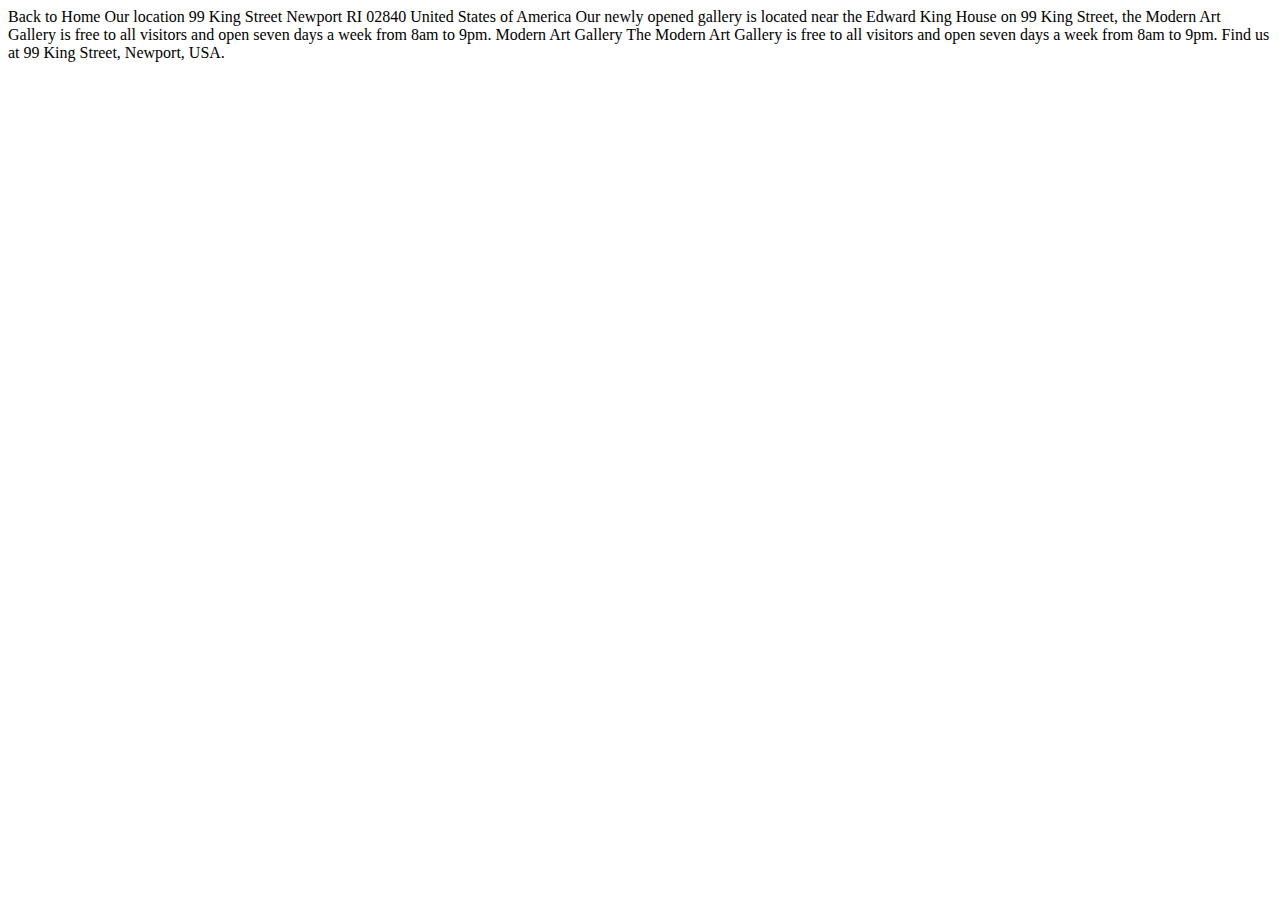
==== location.html @ 2f2211d6 "first commit" ====
<!DOCTYPE html>
<html lang="en">
<head>
  <meta charset="UTF-8">
  <meta name="viewport" content="width=device-width, initial-scale=1.0">

  <link rel="icon" type="image/png" sizes="32x32" href="./assets/favicon-32x32.png">
  
  <title>Frontend Mentor | Art gallery website</title>
</head>
<body>

  Back to Home

  Our location

  99 King Street
  Newport
  RI 02840
  United States of America

  Our newly opened gallery is located near the Edward King House on 99 King 
  Street, the Modern Art Gallery is free to all visitors and open seven days 
  a week from 8am to 9pm.

  Modern Art Gallery

  The Modern Art Gallery is free to all visitors and open seven days a week 
  from 8am to 9pm. Find us at 99 King Street, Newport, USA.

</body>
</html>
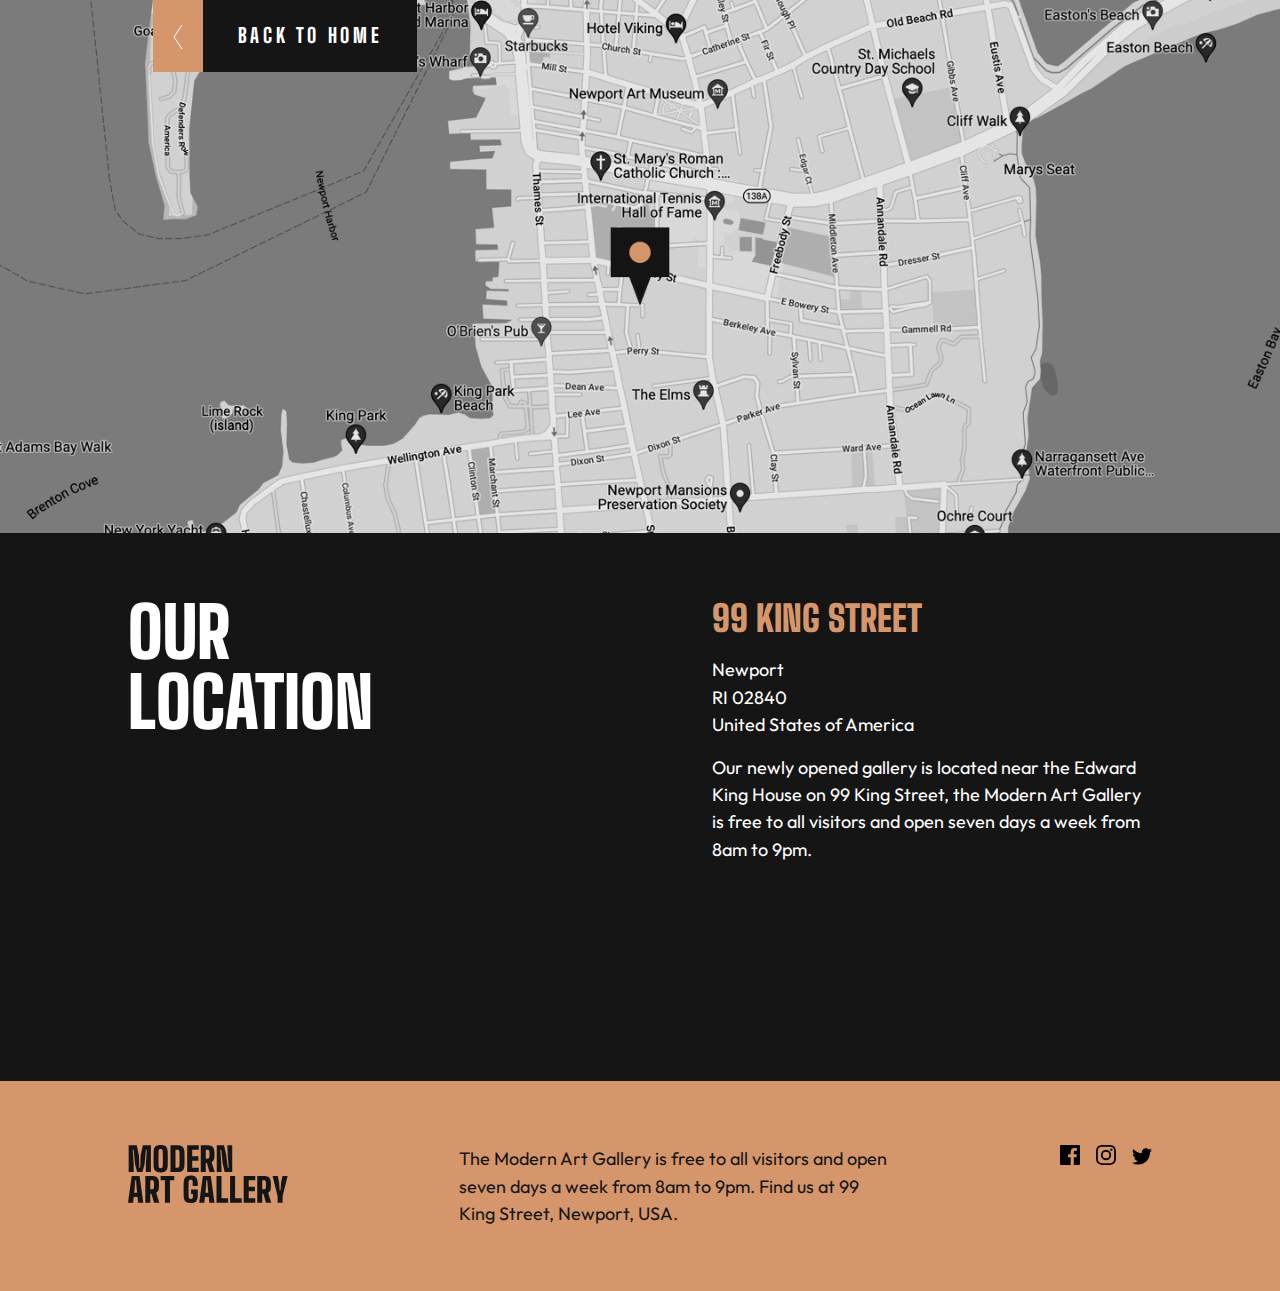
==== commit 6a2e346d: "location html / css finish" ====
--- a/location.html
+++ b/location.html
@@ -1,32 +1,101 @@
 <!DOCTYPE html>
 <html lang="en">
-<head>
-  <meta charset="UTF-8">
-  <meta name="viewport" content="width=device-width, initial-scale=1.0">
+  <head>
+    <meta charset="UTF-8" />
+    <meta name="viewport" content="width=device-width, initial-scale=1.0" />
 
-  <link rel="icon" type="image/png" sizes="32x32" href="./assets/favicon-32x32.png">
-  
-  <title>Frontend Mentor | Art gallery website</title>
-</head>
-<body>
+    <link
+      rel="icon"
+      type="image/png"
+      sizes="32x32"
+      href="./assets/favicon-32x32.png"
+    />
+    <link rel="stylesheet" href="/assets/css/location.css" />
+    <link
+      href="https://fonts.googleapis.com/css2?family=Outfit:wght@300&display=swap"
+      rel="stylesheet"
+    />
+    <link
+      href="https://fonts.googleapis.com/css2?family=Big+Shoulders+Display:wght@900&family=Outfit:wght@300&display=swap"
+      rel="stylesheet"
+    />
+    <title>Frontend Mentor | Art gallery website</title>
+  </head>
+  <body>
+    <main>
+      <header>
+        <img src="/assets/desktop/image-map.png" alt="image-map" class="map" />
+        <div class="btn-container">
+          <a href="/index.html" class="header-location-btn">
+            <p>Back to Home</p>
+            <img
+              src="/assets/icon-arrow-left.svg"
+              alt="left-arrow"
+              class="left-arrow"
+            />
+          </a>
+        </div>
+      </header>
+      <section>
+        <div class="container" id="section">
+          <h1>Our location</h1>
 
-  Back to Home
-
-  Our location
-
-  99 King Street
-  Newport
-  RI 02840
-  United States of America
-
-  Our newly opened gallery is located near the Edward King House on 99 King 
-  Street, the Modern Art Gallery is free to all visitors and open seven days 
-  a week from 8am to 9pm.
-
-  Modern Art Gallery
-
-  The Modern Art Gallery is free to all visitors and open seven days a week 
-  from 8am to 9pm. Find us at 99 King Street, Newport, USA.
-
-</body>
-</html>+          <div class="address">
+            <h2>99 King Street</h2>
+            <div>
+              <p>Newport</p>
+              <p>RI 02840</p>
+              <p>United States of America</p>
+            </div>
+            <p>
+              Our newly opened gallery is located near the Edward King House on
+              99 King Street, the Modern Art Gallery is free to all visitors and
+              open seven days a week from 8am to 9pm.
+            </p>
+          </div>
+        </div>
+      </section>
+    </main>
+    <footer>
+      <div class="flex">
+        <img src="/assets/logo-dark.svg" alt="logo-dark" class="footer-logo" />
+        <p>
+          The Modern Art Gallery is free to all visitors and open seven days a
+          week from 8am to 9pm. Find us at 99 King Street, Newport, USA.
+        </p>
+        <ul>
+          <li class="social-icon">
+            <a href="">
+              <svg width="20" height="20" xmlns="http://www.w3.org/2000/svg">
+                <path
+                  d="M18.896 0H1.104C.494 0 0 .494 0 1.104v17.793C0 19.506.494 20 1.104 20h9.58v-7.745H8.076V9.237h2.606V7.01c0-2.583 1.578-3.99 3.883-3.99 1.104 0 2.052.082 2.329.119v2.7h-1.598c-1.254 0-1.496.597-1.496 1.47v1.928h2.989l-.39 3.018h-2.6V20h5.098c.608 0 1.102-.494 1.102-1.104V1.104C20 .494 19.506 0 18.896 0Z"
+                  fill="#000"
+                />
+              </svg>
+            </a>
+          </li>
+          <li class="social-icon">
+            <a href="">
+              <svg width="20" height="20" xmlns="http://www.w3.org/2000/svg">
+                <path
+                  d="M10 1.802c2.67 0 2.987.01 4.042.059 2.71.123 3.975 1.409 4.099 4.099.048 1.054.057 1.37.057 4.04 0 2.672-.01 2.988-.057 4.042-.124 2.687-1.387 3.975-4.1 4.099-1.054.048-1.37.058-4.041.058-2.67 0-2.987-.01-4.04-.058-2.718-.124-3.977-1.416-4.1-4.1-.048-1.054-.058-1.37-.058-4.041 0-2.67.01-2.986.058-4.04.124-2.69 1.387-3.977 4.1-4.1 1.054-.048 1.37-.058 4.04-.058ZM10 0C7.284 0 6.944.012 5.877.06 2.246.227.227 2.242.061 5.877.01 6.944 0 7.284 0 10s.012 3.057.06 4.123c.167 3.632 2.182 5.65 5.817 5.817 1.067.048 1.407.06 4.123.06s3.057-.012 4.123-.06c3.629-.167 5.652-2.182 5.816-5.817.05-1.066.061-1.407.061-4.123s-.012-3.056-.06-4.122C19.777 2.249 17.76.228 14.124.06 13.057.01 12.716 0 10 0Zm0 4.865a5.135 5.135 0 1 0 0 10.27 5.135 5.135 0 0 0 0-10.27Zm0 8.468a3.333 3.333 0 1 1 0-6.666 3.333 3.333 0 0 1 0 6.666Zm5.338-9.87a1.2 1.2 0 1 0 0 2.4 1.2 1.2 0 0 0 0-2.4Z"
+                  fill="#000"
+                />
+              </svg>
+            </a>
+          </li>
+          <li class="social-icon">
+            <a href="">
+              <svg width="20" height="17" xmlns="http://www.w3.org/2000/svg">
+                <path
+                  d="M20 2.172a8.192 8.192 0 0 1-2.357.646 4.11 4.11 0 0 0 1.805-2.27 8.22 8.22 0 0 1-2.606.996A4.096 4.096 0 0 0 13.847.248c-2.65 0-4.596 2.472-3.998 5.037A11.648 11.648 0 0 1 1.392 1a4.109 4.109 0 0 0 1.27 5.478 4.086 4.086 0 0 1-1.858-.513c-.045 1.9 1.318 3.679 3.291 4.075a4.113 4.113 0 0 1-1.853.07 4.106 4.106 0 0 0 3.833 2.849A8.25 8.25 0 0 1 0 14.658a11.616 11.616 0 0 0 6.29 1.843c7.618 0 11.923-6.434 11.663-12.205A8.354 8.354 0 0 0 20 2.172Z"
+                  fill="#000"
+                />
+              </svg>
+            </a>
+          </li>
+        </ul>
+      </div>
+    </footer>
+  </body>
+</html>
--- a/assets/css/location.css
+++ b/assets/css/location.css
@@ -0,0 +1,139 @@
+* {
+  margin: 0;
+  padding: 0;
+  box-sizing: border-box;
+  font: inherit;
+  list-style-type: none;
+  text-decoration: none;
+}
+img,
+svg {
+  max-width: 100%;
+}
+:root {
+  --color-gold: rgb(213, 150, 108);
+  --color-almost-black: rgb(21, 21, 21);
+  --color-dark-grey: rgb(68, 68, 68);
+}
+h1,
+h2 {
+  font-family: "Big Shoulders Display";
+  font-weight: 900;
+  text-transform: uppercase;
+}
+p,
+a {
+  font-family: "Outfit";
+  font-size: 1.125rem;
+  line-height: 1.7rem;
+  color: var(--color-dark-grey);
+}
+/* HEADER */
+.header-location-btn {
+  width: 204px;
+  height: 72px;
+  position: relative;
+}
+header {
+  position: relative;
+  height: 100%;
+  width: 100%;
+}
+.map {
+  width: 100%;
+  display: block;
+}
+.btn-container {
+  position: absolute;
+  top: 0;
+  left: 153px;
+  width: 264px;
+}
+.header-location-btn p {
+  display: flex;
+  background-color: var(--color-almost-black);
+  color: white;
+  height: 72px;
+  justify-content: center;
+  align-items: center;
+  border: none;
+  border-left: 50px solid var(--color-gold);
+  text-transform: uppercase;
+  font-weight: 800;
+  font-family: "Big Shoulders Display";
+  letter-spacing: 3.64px;
+  font-size: 1.25rem;
+}
+.left-arrow {
+  position: absolute;
+  top: 25px;
+  left: 20px;
+}
+.header-location-btn p:hover {
+  background-color: var(--color-gold);
+  border-left: 50px solid var(--color-almost-black);
+}
+
+/* SECTION */
+section {
+  background-color: var(--color-almost-black);
+  padding-block: 4rem;
+  height: 548px;
+}
+#section {
+  display: flex;
+  justify-content: space-between;
+}
+.address {
+  display: flex;
+  flex-direction: column;
+  gap: 1rem;
+}
+.address h2 {
+  color: var(--color-gold);
+  font-size: 2.25rem;
+}
+.address p {
+  color: white;
+  width: 440px;
+}
+
+.container {
+  width: 80%;
+  margin: auto;
+}
+h1 {
+  font-size: 4.375rem;
+  line-height: 4.375rem;
+  color: white;
+  width: 250px;
+}
+
+/* FOOTER */
+/* FOOTER */
+footer {
+  background-color: var(--color-gold);
+  padding-block: 4rem;
+}
+footer .flex {
+  width: 80%;
+  display: flex;
+  justify-content: space-between;
+  align-items: start;
+  margin: auto;
+}
+.footer-logo {
+  height: 58px;
+  width: auto;
+}
+footer p {
+  color: var(--color-almost-black);
+  width: 430px;
+}
+ul {
+  display: flex;
+  gap: 1rem;
+}
+.social-icon svg:hover path {
+  fill: white;
+}
